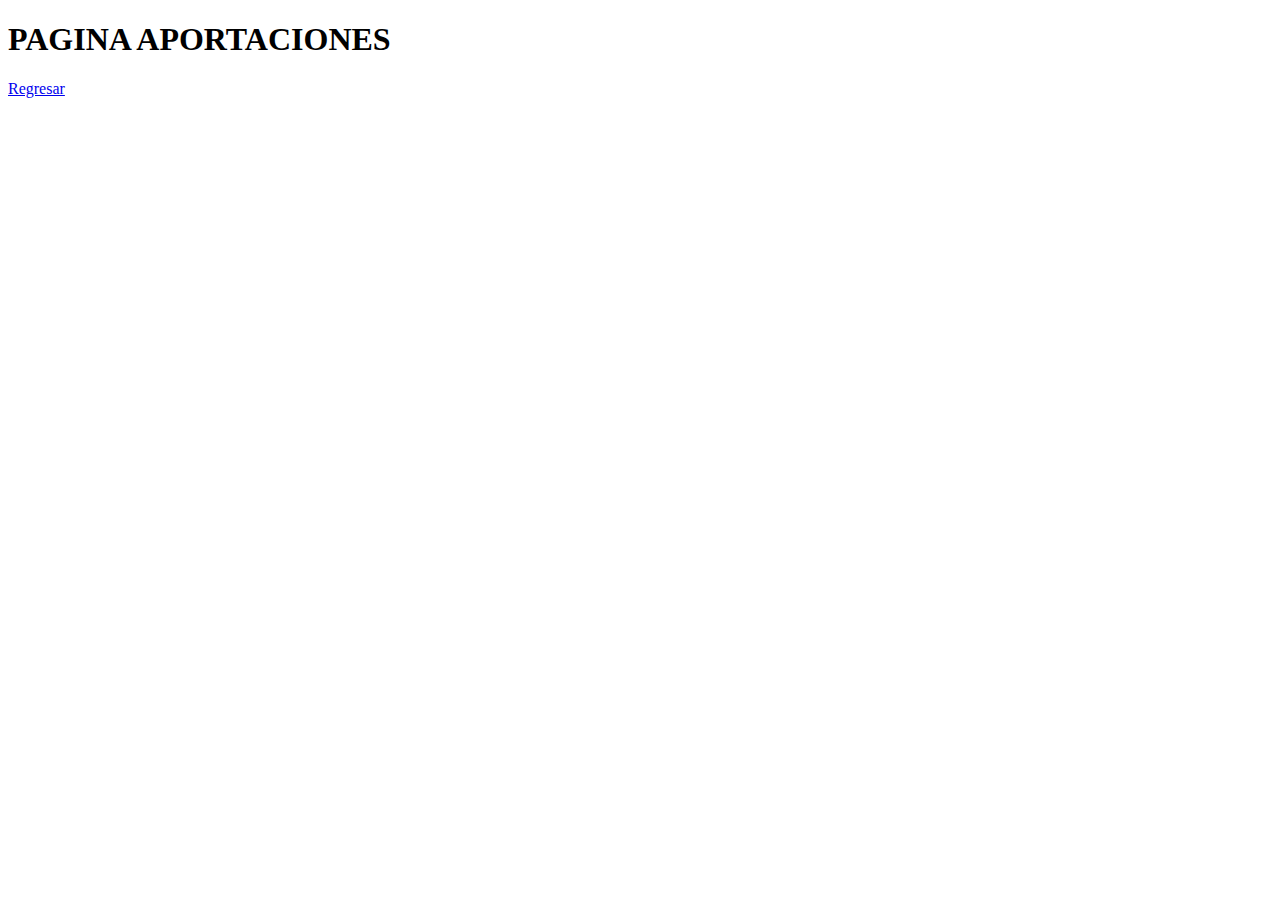
==== Aportaciones.html @ a55b8d31 "Avance 4" ====
<!DOCTYPE html>
<html lang="en">
<head>
    <meta charset="UTF-8">
    <meta name="viewport" content="width=device-width, initial-scale=1.0">
    <title>Document</title>
</head>
<body>
    <h1>PAGINA APORTACIONES</h1>
    <a href="Principal.html">Regresar</a>
</body>
</html>
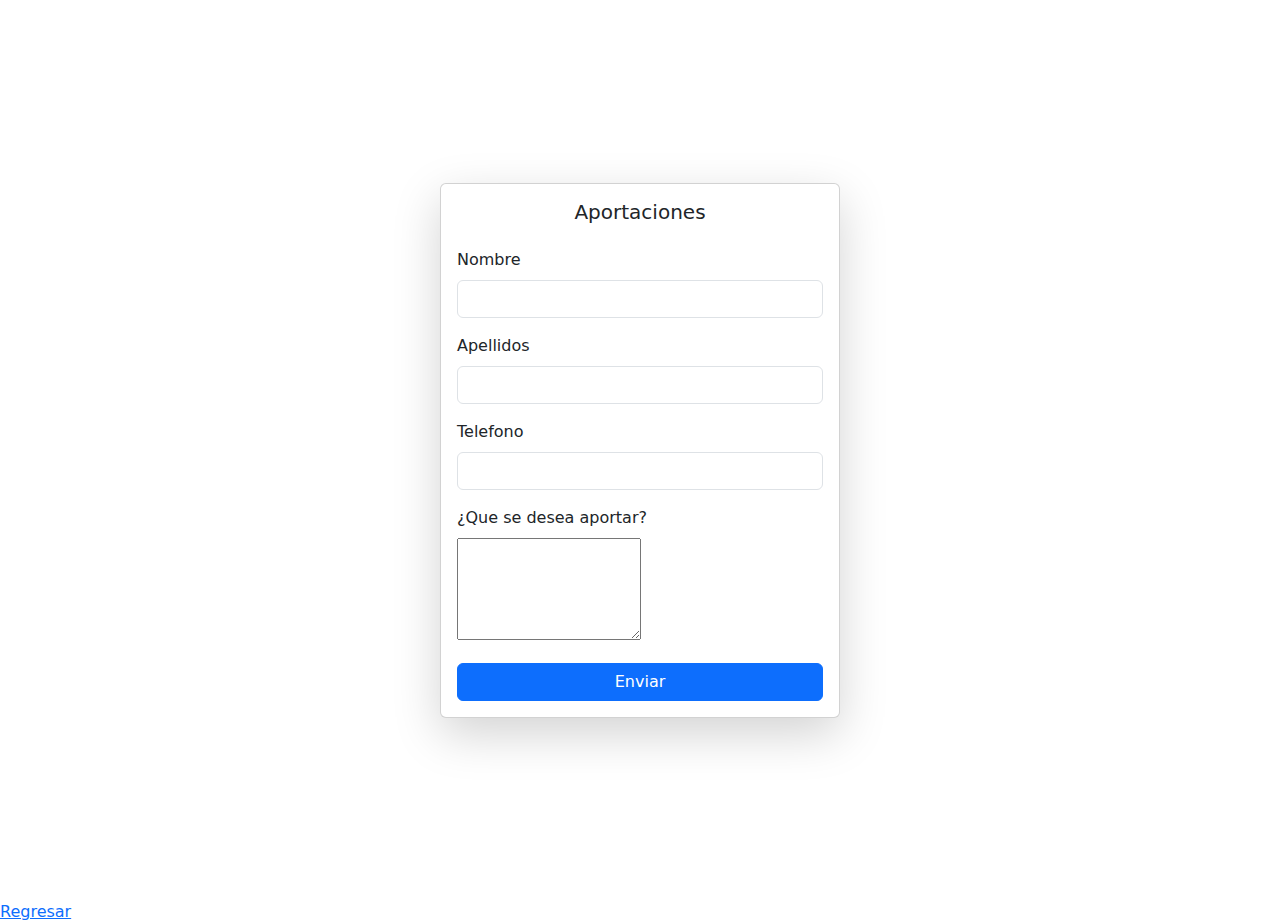
==== commit 4cb078b0: "Avance 6" ====
--- a/Aportaciones.html
+++ b/Aportaciones.html
@@ -3,10 +3,41 @@
 <head>
     <meta charset="UTF-8">
     <meta name="viewport" content="width=device-width, initial-scale=1.0">
-    <title>Document</title>
+    <link rel="icon" type="image/x-icon" href="imagenes/icono.jpeg">
+    <link rel="stylesheet" href="https://cdn.jsdelivr.net/npm/bootstrap-icons@1.11.3/font/bootstrap-icons.min.css">
+    <link rel="stylesheet" href="Aportaciones.css">
+    <link href="https://cdn.jsdelivr.net/npm/bootstrap@5.3.3/dist/css/bootstrap.min.css" rel="stylesheet" integrity="sha384-QWTKZyjpPEjISv5WaRU9OFeRpok6YctnYmDr5pNlyT2bRjXh0JMhjY6hW+ALEwIH" crossorigin="anonymous">
+    <title>Aportaciones</title>
 </head>
 <body>
-    <h1>PAGINA APORTACIONES</h1>
+    <div class="container d-flex justify-content-center align-items-center vh-100">
+        <div class="card shadow-lg" style="width: 100%; max-width: 400px;">
+            <div class="card-body">
+                <h5 class="card-title text-center mb-4">Aportaciones</h5>
+                <form action="#" method="post">
+                    <div class="mb-3">
+                        <label for="name" class="form-label">Nombre</label>
+                        <input type="text" class="form-control" id="name" name="name" required>
+                    </div>
+                    <div class="mb-3">
+                        <label for="text" class="form-label">Apellidos</label>
+                        <input class="form-control" id="apellidos" name="apellidos" required>
+                    </div>
+                    <div class="mb-3">
+                        <label for="text" class="form-label">Telefono</label>
+                        <input class="form-control" id="telefono" name="telefono" required>
+                    </div>
+                    <div class="mb-3">
+                        <label for="message" class="form-label">¿Que se desea aportar?</label>
+                        <textarea id="message" name="message" rows="4" required></textarea>
+                    </div>
+                    <button type="submit" class="btn btn-primary w-100">Enviar</button>
+                </form>
+            </div>
+        </div>
+    </div>
+
+    <script src="https://cdn.jsdelivr.net/npm/bootstrap@5.3.0-alpha1/dist/js/bootstrap.bundle.min.js" integrity="sha384-kaMYP8joJ9AKcD8ASWkYt8UeGzV1vvVq0oOqHZlmCmbZC3MPm7KjoaVMy2dVx1H4" crossorigin="anonymous"></script>
     <a href="Principal.html">Regresar</a>
 </body>
 </html>